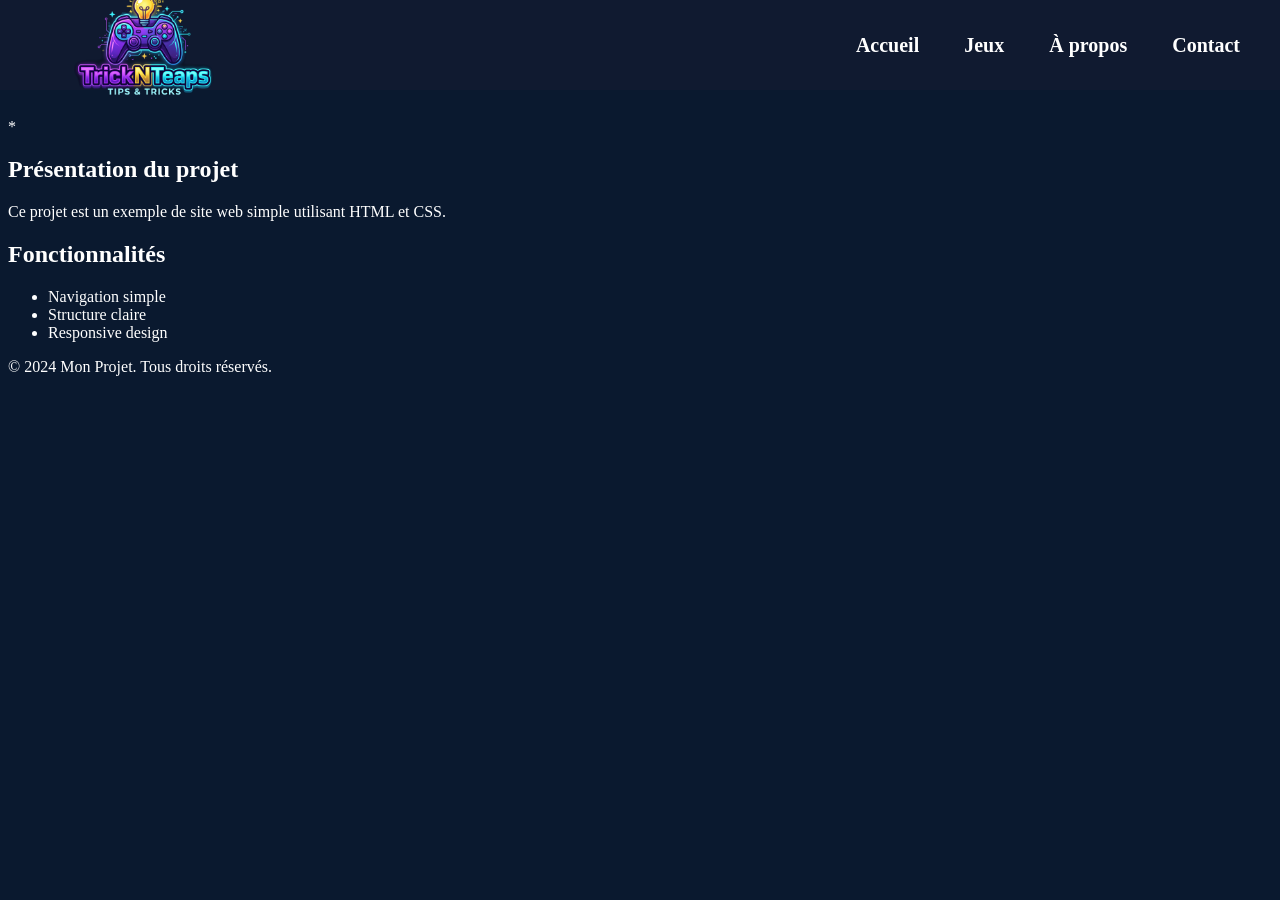
==== HTML/accueil.html @ 54d58936 "added carrousel and banner and logo" ====
<!DOCTYPE html>
<html lang="fr">
<head>
    <meta charset="UTF-8">
    <meta name="viewport" content="width=device-width, initial-scale=1.0">*
    <link href="../CSS/styles.css" rel="stylesheet">
    <title>Projet</title>
</head>
<body>
 <!DOCTYPE html>
<html lang="fr">
<head>
    <meta charset="UTF-8">
    <meta name="viewport" content="width=device-width, initial-scale=1.0">
    <link href="../CSS/styles.css" rel="stylesheet">
    
    <title>Erreur sur League of Legends</title>
</head>
<body class="body_lol">
    
    <header class="banniere">
        <a href="accueil.html" class="logo">
            <img src="../Images/logo.png" alt="Logo du site">
        </a>

        <nav class="navigation">
            <ul>
                <li><a href="accueil.html">Accueil</a></li>
                <li><a href="jeux.html">Jeux</a></li>
                <li><a href="about.html">À propos</a></li>
                <li><a href="contact.html">Contact</a></li>
            </ul>
        </nav>
    </header>
    <main>
        <section>
            <h2>Présentation du projet</h2>
            <p>Ce projet est un exemple de site web simple utilisant HTML et CSS.</p>
        </section>
        <section>
            <h2>Fonctionnalités</h2>
            <ul>
                <li>Navigation simple</li>
                <li>Structure claire</li>
                <li>Responsive design</li>
            </ul>
        </section>
    </main>
    <footer>
        <p>&copy; 2024 Mon Projet. Tous droits réservés.</p>
    </footer>
</body>
</html>
---- CSS/styles.css ----
@import url('https://fonts.googleapis.com/css2?family=Rajdhani:wght@400;500;600;700&family=Montserrat:wght@400;500;600;700&display=swap');

#background {
     background-color: black;
     padding: 20px;
     text-align: center;
 }

#header {
     background-color: #4CAF50;
     color: white;
     padding: 10px;
     text-align: center;
 }

#h1{
    font-size:40px;
    color:black
}

.persona3 {
    background-image: url('../Images/background.jpg');
    background-size: cover;
    background-position: center;
    background-repeat: no-repeat;
    background-attachment: fixed;
    padding: 20px;
    color: black;
    text-align: center;
    font-family: 'Rajdhani', sans-serif;
    font-weight: 700;
}

.images {
    display: flex;
    gap: 20px;
    justify-content: center;
    align-items: center;


}

.titre_lol{
    text-align:center;
}

.banniere1{
    background-image: url("../Images/lol_image.jpg");
    background-size: cover;
    background-position: center;
    height: 350px;

    display: flex;
    justify-content: center;
    align-items: center;
}

.banniere1 h1 {
    color: white;
    font-size: 50px;
    text-shadow: 3px 3px 8px black;
}

.body_lol{
    background-color: #0a192f;
    color: white;
}

.h2_lol{
    text-align: center;
}

.logo-carousel {
    overflow: hidden;
    width: 100%;
    padding: 20px 0;
}

.logo-track {
    display: flex;
    align-items: center;
    width: max-content;
    animation: scroll 18s linear infinite;
}

.logo-track img {
    height: 150px;
    margin: 0 50px;
    opacity: 0.8;
    filter: grayscale(100%);
    transition: 0.3s;
}

.logo-track img:hover {
    filter: grayscale(0%);
    opacity: 1;
    transform: scale(1.1);
}

@keyframes scroll {
    0% {
        transform: translateX(0);
    }

    100% {
        transform: translateX(-50%);
    }
}



.banniere {
    position: fixed;
    top: 0;
    left: 0;
    width: 100%;
    height: 90px;

    background-color: #101a30;

    display: flex;
    align-items: center;
    justify-content: space-between;

    padding: 0 40px;
    box-sizing: border-box;

    z-index: 1000;
}


.logo img {
    height: 155px;
    width: auto;
    object-fit: contain;
}


.navigation ul {
    display: flex;
    flex-direction: row;
    align-items: center;
    gap: 45px;

    list-style: none;
    margin: 0;
    padding: 0;
}

.navigation a {
    color: white;
    text-decoration: none;
    font-size: 20px;
    font-weight: 600;

    transition: 0.3s;
}


.navigation a:hover {
    color: #8da9ff;
    transform: scale(1.1);
}


body {
    padding-top: 110px;
}
---- CSS/styles.css ----
@import url('https://fonts.googleapis.com/css2?family=Rajdhani:wght@400;500;600;700&family=Montserrat:wght@400;500;600;700&display=swap');

#background {
     background-color: black;
     padding: 20px;
     text-align: center;
 }

#header {
     background-color: #4CAF50;
     color: white;
     padding: 10px;
     text-align: center;
 }

#h1{
    font-size:40px;
    color:black
}

.persona3 {
    background-image: url('../Images/background.jpg');
    background-size: cover;
    background-position: center;
    background-repeat: no-repeat;
    background-attachment: fixed;
    padding: 20px;
    color: black;
    text-align: center;
    font-family: 'Rajdhani', sans-serif;
    font-weight: 700;
}

.images {
    display: flex;
    gap: 20px;
    justify-content: center;
    align-items: center;


}

.titre_lol{
    text-align:center;
}

.banniere1{
    background-image: url("../Images/lol_image.jpg");
    background-size: cover;
    background-position: center;
    height: 350px;

    display: flex;
    justify-content: center;
    align-items: center;
}

.banniere1 h1 {
    color: white;
    font-size: 50px;
    text-shadow: 3px 3px 8px black;
}

.body_lol{
    background-color: #0a192f;
    color: white;
}

.h2_lol{
    text-align: center;
}

.logo-carousel {
    overflow: hidden;
    width: 100%;
    padding: 20px 0;
}

.logo-track {
    display: flex;
    align-items: center;
    width: max-content;
    animation: scroll 18s linear infinite;
}

.logo-track img {
    height: 150px;
    margin: 0 50px;
    opacity: 0.8;
    filter: grayscale(100%);
    transition: 0.3s;
}

.logo-track img:hover {
    filter: grayscale(0%);
    opacity: 1;
    transform: scale(1.1);
}

@keyframes scroll {
    0% {
        transform: translateX(0);
    }

    100% {
        transform: translateX(-50%);
    }
}



.banniere {
    position: fixed;
    top: 0;
    left: 0;
    width: 100%;
    height: 90px;

    background-color: #101a30;

    display: flex;
    align-items: center;
    justify-content: space-between;

    padding: 0 40px;
    box-sizing: border-box;

    z-index: 1000;
}


.logo img {
    height: 155px;
    width: auto;
    object-fit: contain;
}


.navigation ul {
    display: flex;
    flex-direction: row;
    align-items: center;
    gap: 45px;

    list-style: none;
    margin: 0;
    padding: 0;
}

.navigation a {
    color: white;
    text-decoration: none;
    font-size: 20px;
    font-weight: 600;

    transition: 0.3s;
}


.navigation a:hover {
    color: #8da9ff;
    transform: scale(1.1);
}


body {
    padding-top: 110px;
}
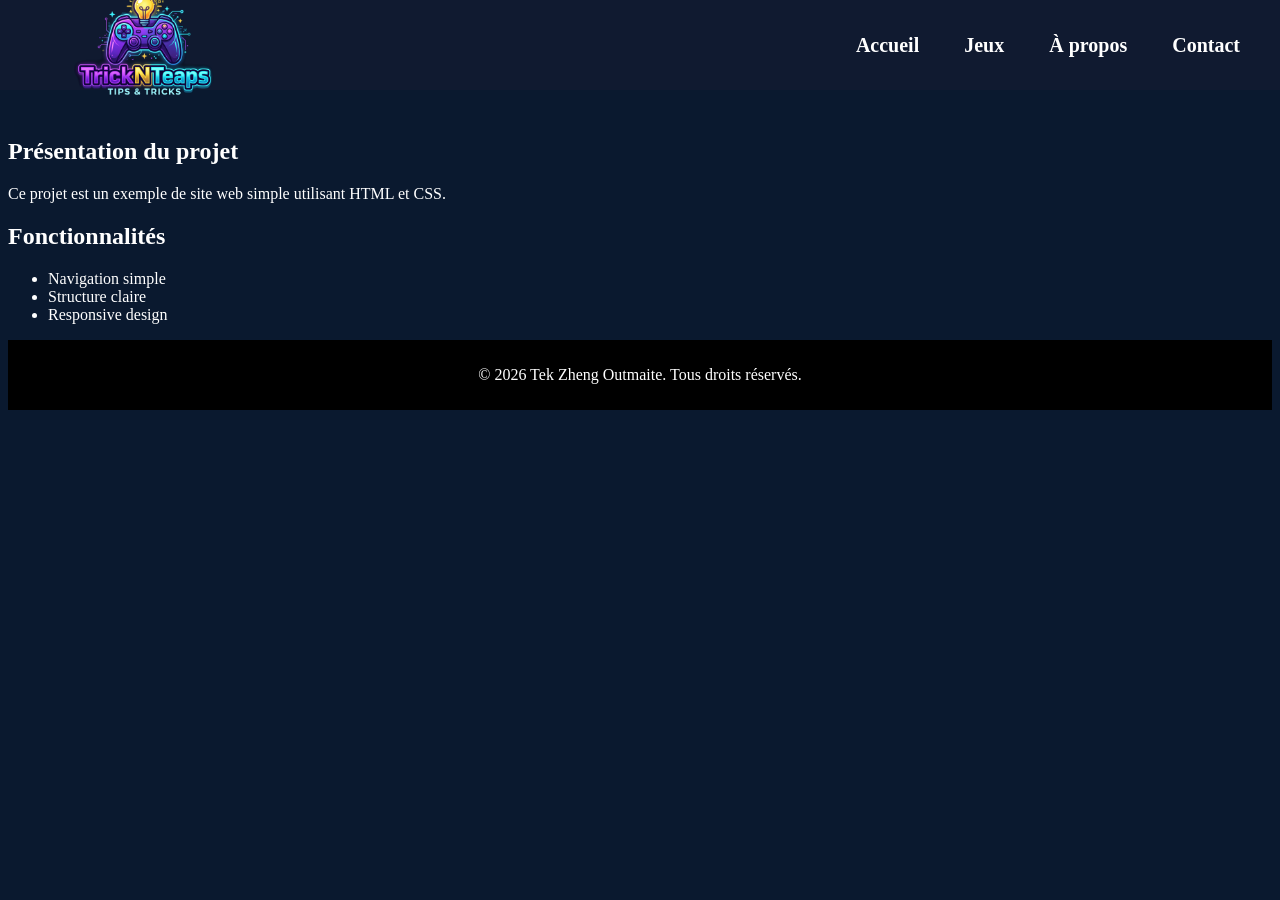
==== commit 94180f3d: "complete rework + css + html + js + images" ====
--- a/HTML/accueil.html
+++ b/HTML/accueil.html
@@ -1,20 +1,11 @@
 <!DOCTYPE html>
-<html lang="fr">
-<head>
-    <meta charset="UTF-8">
-    <meta name="viewport" content="width=device-width, initial-scale=1.0">*
-    <link href="../CSS/styles.css" rel="stylesheet">
-    <title>Projet</title>
-</head>
-<body>
- <!DOCTYPE html>
 <html lang="fr">
 <head>
     <meta charset="UTF-8">
     <meta name="viewport" content="width=device-width, initial-scale=1.0">
     <link href="../CSS/styles.css" rel="stylesheet">
     
-    <title>Erreur sur League of Legends</title>
+    <title>Accueil</title>
 </head>
 <body class="body_lol">
     
@@ -47,7 +38,7 @@
         </section>
     </main>
     <footer>
-        <p>&copy; 2024 Mon Projet. Tous droits réservés.</p>
+        <p>© 2026 Tek Zheng Outmaite. Tous droits réservés.</p>
     </footer>
 </body>
 </html>
--- a/CSS/styles.css
+++ b/CSS/styles.css
@@ -1,4 +1,5 @@
 @import url('https://fonts.googleapis.com/css2?family=Rajdhani:wght@400;500;600;700&family=Montserrat:wght@400;500;600;700&display=swap');
+@import url('"https://fonts.googleapis.com/css2?family=Press+Start+2P&display=swap"');
 
 #background {
      background-color: black;
@@ -70,6 +71,45 @@
     text-align: center;
 }
 
+.titre_erreur{
+    text-align: center;
+    font-size: 40px;
+    text-shadow: 3px 3px 8px black;
+    color: #d4af37;
+}
+
+.erreur {
+    display: flex;
+    justify-content: center;
+    gap: 20px;
+}
+
+.erreur img {
+    width: 350px;
+    height: 300px;
+    object-fit: cover;
+    border-radius: 10px;
+}
+
+.erreur li {
+    border: 2px solid #d4af37;
+    border-radius: 10px;
+    padding: 20px;
+    background-color: #152840;
+    text-align: center;
+    
+}
+
+.erreur li h5{
+    color:#d4af37;
+    font-weight: bold;
+}
+
+.erreur li h4{
+    color:#d4af37;
+    font-weight: bold;
+}
+
 .logo-carousel {
     overflow: hidden;
     width: 100%;
@@ -166,3 +206,216 @@
 body {
     padding-top: 110px;
 }
+
+.grand_cadre_erreur{
+    border: 3px solid #d4af37;
+    border-radius: 15px;
+    padding: 30px;
+    margin: 40px auto;
+    width: 85%;
+    background-color: #0d2038;
+    box-sizing: border-box;
+}
+
+.grand_cadre_tips{
+    border: 3px solid #d4af37;
+    border-radius: 15px;
+    padding: 30px;
+    margin: 40px auto;
+    width: 85%;
+    background-color: #0d2038;
+    box-sizing: border-box;
+}
+
+
+.titre_tips {
+    font-size: 40px;
+    text-align: center;
+    color:#d4af37;
+    text-shadow: 3px 3px 8px black;
+}
+
+.tips {
+    display: flex;
+    justify-content: center;
+    gap: 20px;
+}
+
+.tips img {
+    width: 350px;
+    height: 300px;
+    object-fit: cover;
+    border-radius: 10px;
+    display: block;
+    margin: 0 auto;
+}
+
+.tips li {
+    border: 2px solid #d4af37;
+    border-radius: 10px;
+    padding: 20px;
+    background-color: #152840;
+    text-align: center;
+    
+}
+    
+
+.tips li h7{
+    color:#d4af37;
+    font-weight: bold;
+}
+
+.tips li h8{
+    color:#d4af37;
+    font-weight: bold;
+}
+
+
+.tips h4 {
+    text-align: center;
+}
+
+.video_lol{
+    text-align: center;
+    color: #d4af37;
+    text-shadow: 3px 3px 8px black;
+    font-size: 40px;
+    font-weight: bolder;
+}
+
+#chatbot-section {
+    margin: 40px 0;
+    padding: 20px;
+    background-color: #f4f9f4;
+    border-radius: 10px;
+}
+
+#chat-container {
+    max-width: 500px;
+    margin: auto;
+    border: 1px solid #ccc;
+    border-radius: 10px;
+    overflow: hidden;
+    background-color: white;
+    display: flex;
+    flex-direction: column;
+}
+
+
+#chat-box {
+    height: 300px;
+    padding: 10px;
+    overflow-y: auto;
+    border-bottom: 1px solid #ddd;
+    font-family: Arial, sans-serif;
+}
+
+
+#chat-input-area {
+    display: flex;
+    gap: 10px;
+    align-items: center; 
+}
+
+#user-input {
+    flex: 1;
+    padding: 10px;
+    border: 1px solid #ddd;
+    border-radius: 5px;
+}
+
+#bouton-envoi {
+    padding: 10px 20px;
+    min-width: 100px;    
+    border: none;
+    background-color: rgb(22,55,103);
+    color: white;
+    cursor: pointer;
+    border-radius: 8px;
+    text-align: center;
+    white-space: nowrap;   
+}
+
+#bouton-envoi:hover {
+    background-color: rgb(11, 27, 51);
+}
+
+.message {
+    margin: 5px 0;
+    padding: 8px 12px;
+    border-radius: 10px;
+    max-width: 70%;
+}
+
+.user {
+    background-color: rgb(22,55,103);
+    color: white;
+    align-self: flex-end;
+    text-align: right;
+}
+
+.bot {
+    background-color: #e0e0e0;
+    align-self: flex-start;
+}
+
+#chat-box {
+    display: flex;
+    flex-direction: column;
+}
+
+#map {
+    height: 400px;
+    width: 40%;
+    margin: 20px auto;
+    border-radius: 10px;
+}
+
+footer {
+    text-align: center;
+    background-position: center;
+    background-color: black;
+    padding: 10px;
+    box-sizing: border-box;
+    color: white;
+}
+
+.liste-jeux ul {
+    display: flex;
+    justify-content: center;
+    gap: 40px;
+    list-style: none;
+}
+
+.jeux{
+    background-image: url('../Images/jeux.jpg');
+    background-size: cover;
+    background-position: center;
+    background-repeat: no-repeat;
+    background-attachment: fixed;
+    padding: 20px;
+    color: white;
+    text-align: center;
+    font-family: 'Press Start 2P', monospace;
+    font-weight: 700;
+}
+
+.liste-jeux img {
+    transition: transform 0.3s ease;
+}
+
+.liste-jeux img:hover {
+    transform: scale(1.1);
+}
+
+.jeux h2 {
+    font-size: 80px;
+    text-shadow: 3px 3px 8px black;
+    color: white;
+}
+
+.jeux h3 {
+    font-size: 50px;
+    text-shadow: 3px 3px 8px black;
+    color: white;
+}
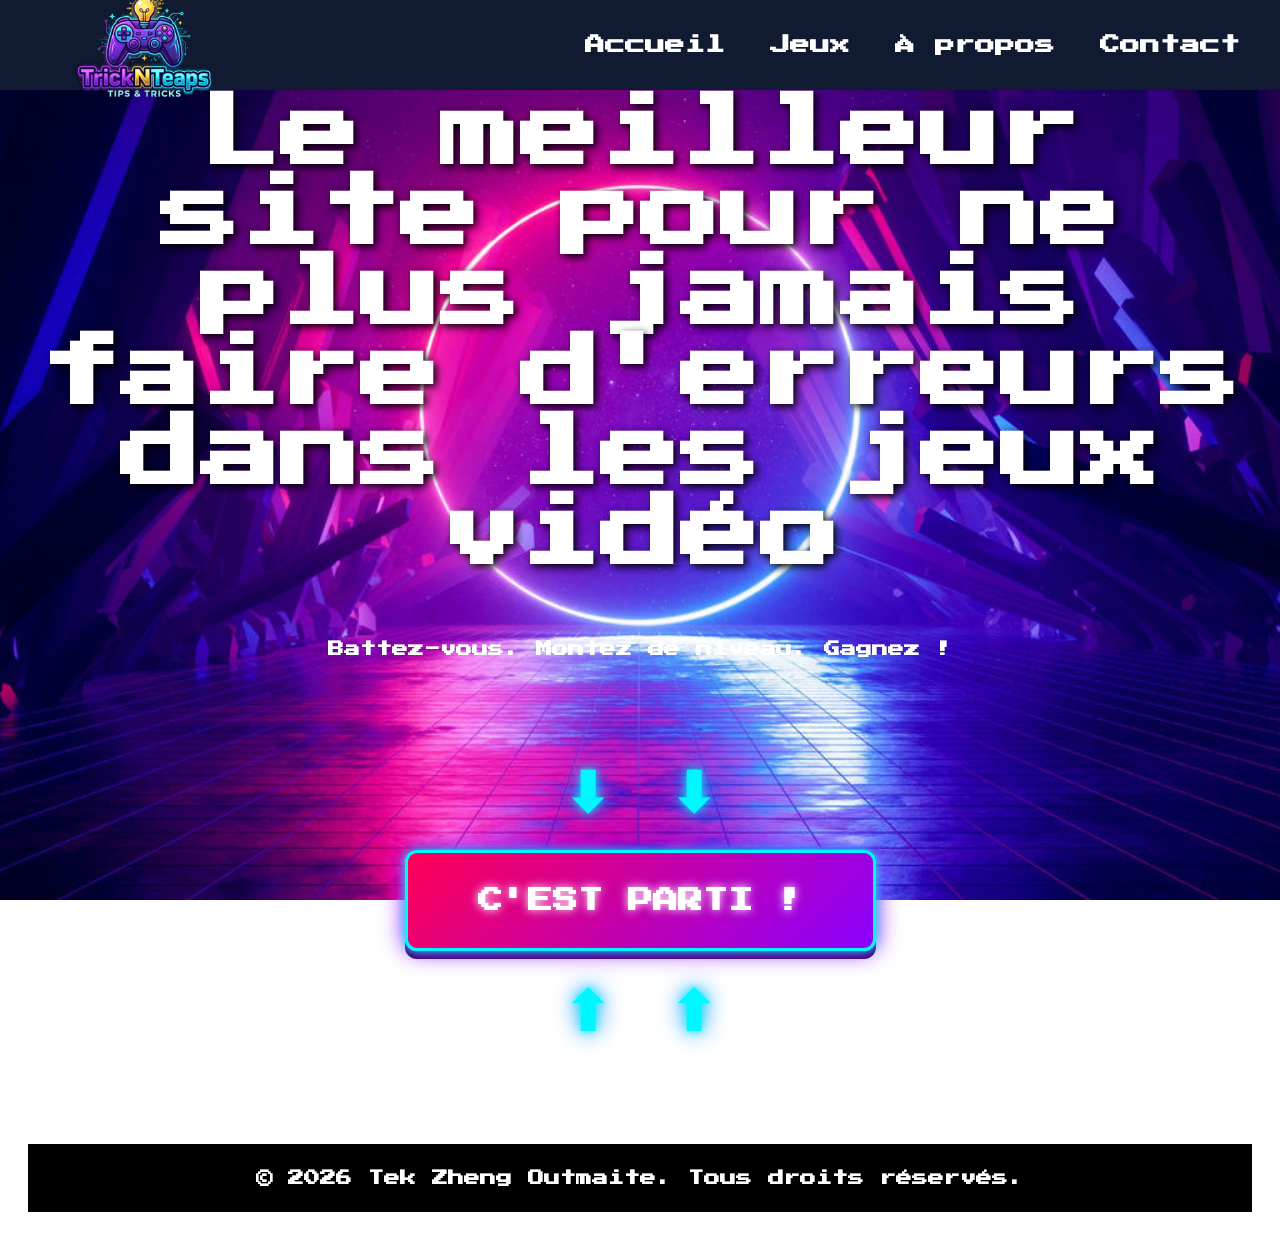
==== commit 6e427895: "big changes to the css" ====
--- a/HTML/accueil.html
+++ b/HTML/accueil.html
@@ -1,3 +1,4 @@
+
 <!DOCTYPE html>
 <html lang="fr">
 <head>
@@ -7,7 +8,7 @@
     
     <title>Accueil</title>
 </head>
-<body class="body_lol">
+<body class="jeux">
     
     <header class="banniere">
         <a href="accueil.html" class="logo">
@@ -23,22 +24,35 @@
             </ul>
         </nav>
     </header>
+
     <main>
         <section>
-            <h2>Présentation du projet</h2>
-            <p>Ce projet est un exemple de site web simple utilisant HTML et CSS.</p>
+            <h2>Le meilleur site pour ne plus jamais faire d'erreurs dans les jeux vidéo</h2>
+            <p>Battez-vous. Montez de niveau. Gagnez !</p>
         </section>
-        <section>
-            <h2>Fonctionnalités</h2>
-            <ul>
-                <li>Navigation simple</li>
-                <li>Structure claire</li>
-                <li>Responsive design</li>
-            </ul>
+
+        <section class="section-depart">
+
+            <div class="fleches">
+                <span>⬇</span>
+                <span>⬇</span>
+            </div>
+
+            <a href="jeux.html" class="bouton-depart">
+                C'EST PARTI !
+            </a>
+
+            <div class="fleches">
+                <span>⬆</span>
+                <span>⬆</span>
+            </div>
+
         </section>
     </main>
+
     <footer>
         <p>© 2026 Tek Zheng Outmaite. Tous droits réservés.</p>
     </footer>
+
 </body>
-</html>+</html>
--- a/CSS/styles.css
+++ b/CSS/styles.css
@@ -1,5 +1,5 @@
 @import url('https://fonts.googleapis.com/css2?family=Rajdhani:wght@400;500;600;700&family=Montserrat:wght@400;500;600;700&display=swap');
-@import url('"https://fonts.googleapis.com/css2?family=Press+Start+2P&display=swap"');
+@import url('https://fonts.googleapis.com/css2?family=Press+Start+2P&display=swap');
 
 #background {
      background-color: black;
@@ -155,16 +155,13 @@
     left: 0;
     width: 100%;
     height: 90px;
-
+    font-family: 'Press Start 2P', monospace;
     background-color: #101a30;
-
     display: flex;
     align-items: center;
     justify-content: space-between;
-
     padding: 0 40px;
     box-sizing: border-box;
-
     z-index: 1000;
 }
 
@@ -306,7 +303,7 @@
     height: 300px;
     padding: 10px;
     overflow-y: auto;
-    border-bottom: 1px solid #ddd;
+    border-bottom: 1px solid #123a6e;
     font-family: Arial, sans-serif;
 }
 
@@ -328,7 +325,7 @@
     padding: 10px 20px;
     min-width: 100px;    
     border: none;
-    background-color: rgb(22,55,103);
+    background-color: rgb(90, 9, 138);
     color: white;
     cursor: pointer;
     border-radius: 8px;
@@ -355,7 +352,7 @@
 }
 
 .bot {
-    background-color: #e0e0e0;
+    background-color: black;
     align-self: flex-start;
 }
 
@@ -418,4 +415,101 @@
     font-size: 50px;
     text-shadow: 3px 3px 8px black;
     color: white;
-}+}
+
+
+.section-depart {
+    display: flex;
+    flex-direction: column;
+    align-items: center;
+    justify-content: center;
+    margin: 100px auto;
+    gap: 25px;
+}
+
+.bouton-depart {
+    display: inline-block;
+    padding: 35px 70px;
+    font-family: 'Press Start 2P', monospace;
+    font-size: 25px;
+    text-decoration: none;
+    text-align: center;
+    color: #ffffff;
+    background: linear-gradient(135deg, #ff0055, #8a00ff);
+    border: 3px solid #00f7ff;
+    border-radius: 12px;
+    box-shadow: 0 0 10px #00f7ff,
+                0 0 25px #8a00ff,
+                0 8px 0 #35005c;
+    text-shadow: 0 0 10px #ffffff;
+    transition: all 0.3s ease;
+}
+
+.bouton-depart:hover {
+    transform: scale(1.15);
+    background: linear-gradient(135deg, #ff007f, #6200ff);
+    box-shadow: 0 0 15px #00f7ff,
+                0 0 35px #ff00ff,
+                0 0 60px #8a00ff;
+    letter-spacing: 3px;
+}
+
+.fleches {
+    display: flex;
+    justify-content: center;
+    gap: 60px;
+}
+
+.fleches span {
+    font-size: 55px;
+    color: #00f7ff;
+    text-shadow: 0 0 10px #00f7ff,
+                 0 0 25px #008cff;
+    animation: bouger 0.7s infinite alternate;
+}
+
+.fleches span:nth-child(2) {
+    animation-delay: 0.3s;
+}
+
+@keyframes bouger {
+    from {
+        transform: translateY(-10px);
+    }
+    to {
+        transform: translateY(10px);
+    }
+}
+
+
+
+.liste-jeux .jeu {
+    opacity: 0;
+    animation: apparition 1.2s ease forwards;
+}
+
+.liste-jeux .jeu1 {
+    animation-delay: 0.3s;
+}
+
+.liste-jeux .jeu2 {
+    animation-delay: 0.8s;
+}
+
+.liste-jeux .jeu3 {
+    animation-delay: 1.3s;
+}
+
+@keyframes apparition {
+    from {
+        opacity: 0;
+        filter: brightness(0);
+        transform: translateY(30px);
+    }
+
+    to {
+        opacity: 1;
+        filter: brightness(1);
+        transform: translateY(0);
+    }
+}
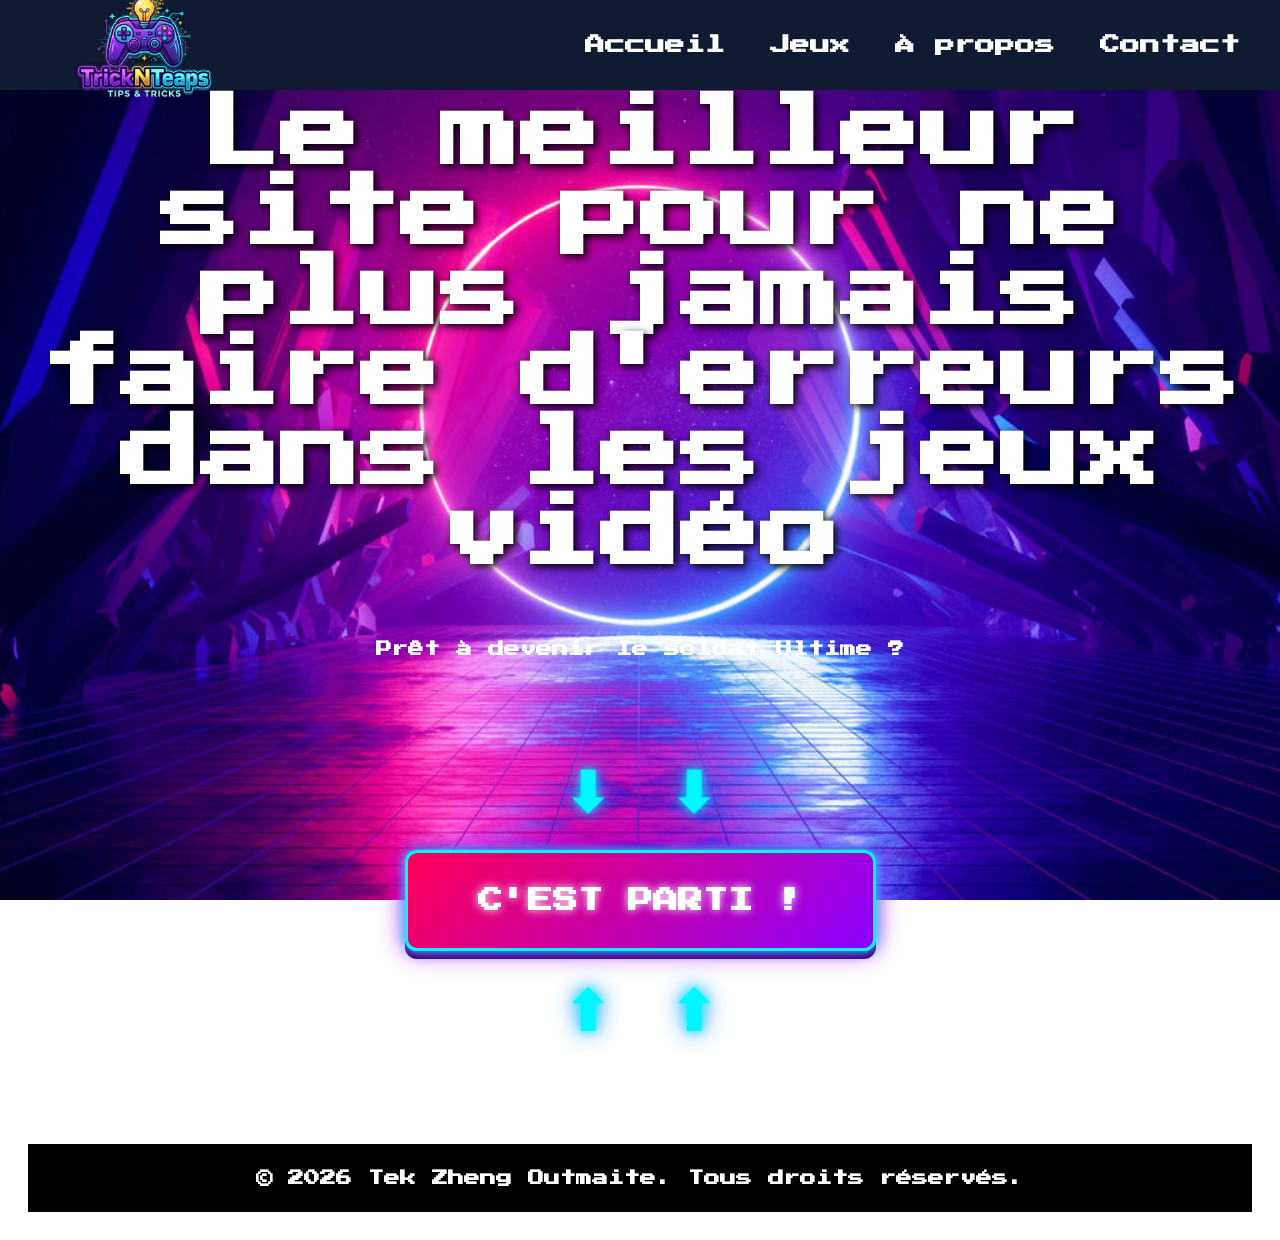
==== commit b2e4f6f5: "adjustements" ====
--- a/HTML/accueil.html
+++ b/HTML/accueil.html
@@ -8,6 +8,7 @@
     
     <title>Accueil</title>
 </head>
+<script src="../JS/transition.js"></script>
 <body class="jeux">
     
     <header class="banniere">
@@ -28,7 +29,7 @@
     <main>
         <section>
             <h2>Le meilleur site pour ne plus jamais faire d'erreurs dans les jeux vidéo</h2>
-            <p>Battez-vous. Montez de niveau. Gagnez !</p>
+            <p>Prêt à devenir le soldat Ultime ?</p>
         </section>
 
         <section class="section-depart">
--- a/CSS/styles.css
+++ b/CSS/styles.css
@@ -280,85 +280,118 @@
     font-weight: bolder;
 }
 
+
 #chatbot-section {
-    margin: 40px 0;
-    padding: 20px;
+    margin: 40px auto;
+    padding: 30px;
+    max-width: 700px;
     background-color: #f4f9f4;
-    border-radius: 10px;
+    border: 2px solid #8a00ff;
+    border-radius: 15px;
+    box-shadow: 0 0 15px #8a00ff;
 }
 
 #chat-container {
-    max-width: 500px;
+    max-width: 550px;
     margin: auto;
-    border: 1px solid #ccc;
-    border-radius: 10px;
+    border: 2px solid #00f7ff;
+    border-radius: 12px;
     overflow: hidden;
-    background-color: white;
+    background-color: #222;
     display: flex;
     flex-direction: column;
 }
-
 
 #chat-box {
     height: 300px;
-    padding: 10px;
+    padding: 15px;
     overflow-y: auto;
-    border-bottom: 1px solid #123a6e;
+    border-bottom: 1px solid #00f7ff;
+    display: flex;
+    flex-direction: column;
+    gap: 10px;
     font-family: Arial, sans-serif;
 }
 
 
 #chat-input-area {
     display: flex;
-    gap: 10px;
-    align-items: center; 
+    flex-direction: column;
+    gap: 12px;
+    align-items: stretch;
+    padding: 15px;
+    background-color: #222;
+    width: 100%;
+    box-sizing: border-box;
 }
 
 #user-input {
-    flex: 1;
-    padding: 10px;
-    border: 1px solid #ddd;
-    border-radius: 5px;
+    display: block;
+    width: 100%;
+    min-height: 50px;
+    padding: 15px;
+    box-sizing: border-box;
+    border: 2px solid #00f7ff;
+    border-radius: 8px;
+    background-color: white;
+    color: black;
+    font-size: 16px;
+}
+
+
+#user-input::placeholder {
+    color: #666;
+    opacity: 1;
+}
+
+
+#user-input:focus {
+    outline: none;
+    border: 2px solid #8a00ff;
 }
 
 #bouton-envoi {
-    padding: 10px 20px;
-    min-width: 100px;    
-    border: none;
-    background-color: rgb(90, 9, 138);
+    padding: 15px;
+    border: 2px solid #00f7ff;
+    background: linear-gradient(135deg, #ff0055, #8a00ff);
     color: white;
     cursor: pointer;
     border-radius: 8px;
     text-align: center;
-    white-space: nowrap;   
+    white-space: nowrap;
+    font-family: 'Press Start 2P', monospace;
+    font-size: 10px;
+    transition: 0.3s;
 }
 
 #bouton-envoi:hover {
-    background-color: rgb(11, 27, 51);
+    transform: scale(1.05);
+    box-shadow: 0 0 15px #00f7ff;
 }
 
 .message {
     margin: 5px 0;
-    padding: 8px 12px;
+    padding: 12px;
     border-radius: 10px;
-    max-width: 70%;
+    max-width: 75%;
+    font-size: 12px;
+    line-height: 1.6;
 }
 
 .user {
-    background-color: rgb(22,55,103);
+    background-color: rgb(90, 9, 138);
     color: white;
     align-self: flex-end;
     text-align: right;
+    font-family: 'Press Start 2P', monospace;
 }
 
 .bot {
-    background-color: black;
+    background-color: #333;
+    color: white;
+    border: 1px solid #00f7ff;
     align-self: flex-start;
-}
-
-#chat-box {
-    display: flex;
-    flex-direction: column;
+    font-family: 'Press Start 2P', monospace;
 }
 
 #map {
@@ -366,7 +399,9 @@
     width: 40%;
     margin: 20px auto;
     border-radius: 10px;
-}
+    border: 2px solid #8a00ff;
+}
+
 
 footer {
     text-align: center;
@@ -513,3 +548,86 @@
         transform: translateY(0);
     }
 }
+
+
+.formulaire-contact {
+    display: flex;
+    flex-direction: column;
+    gap: 12px;
+    max-width: 500px;
+    margin: 40px auto;
+    padding: 30px;
+    background-color: #222;
+    border: 2px solid #00f7ff;
+    border-radius: 15px;
+    box-shadow: 0 0 15px #00f7ff;
+}
+
+.formulaire-contact label {
+    color: white;
+    font-weight: bold;
+}
+
+.formulaire-contact input,
+.formulaire-contact select,
+.formulaire-contact textarea {
+    padding: 12px;
+    border: 1px solid #00f7ff;
+    border-radius: 6px;
+    background-color: #333;
+    color: white;
+    font-size: 16px;
+}
+
+.formulaire-contact button {
+    padding: 15px;
+    margin-top: 10px;
+    background: linear-gradient(135deg, #ff0055, #8a00ff);
+    color: white;
+    border: 2px solid #00f7ff;
+    border-radius: 8px;
+    font-weight: bold;
+    font-size: 16px;
+    cursor: pointer;
+    transition: 0.3s;
+}
+
+.formulaire-contact button:hover {
+    transform: scale(1.05);
+    box-shadow: 0 0 15px #00f7ff;
+}
+
+#message-confirmation {
+    text-align: center;
+    color: rgb(90, 9, 138);
+    font-family: 'Press Start 2P', monospace;
+    font-size: 24px;
+    margin: 20px;
+}
+
+body {
+    opacity: 0;
+    transition: opacity 0.5s ease;
+}
+
+body.page-visible {
+    opacity: 1;
+}
+
+body.page-cachee {
+    opacity: 0;
+}
+
+
+.persona3 ul {
+    list-style: none;
+    padding: 0;
+    margin: 0;
+}
+
+.body_lol ul {
+    list-style: none;
+    padding: 0;
+    margin: 0;
+}
+
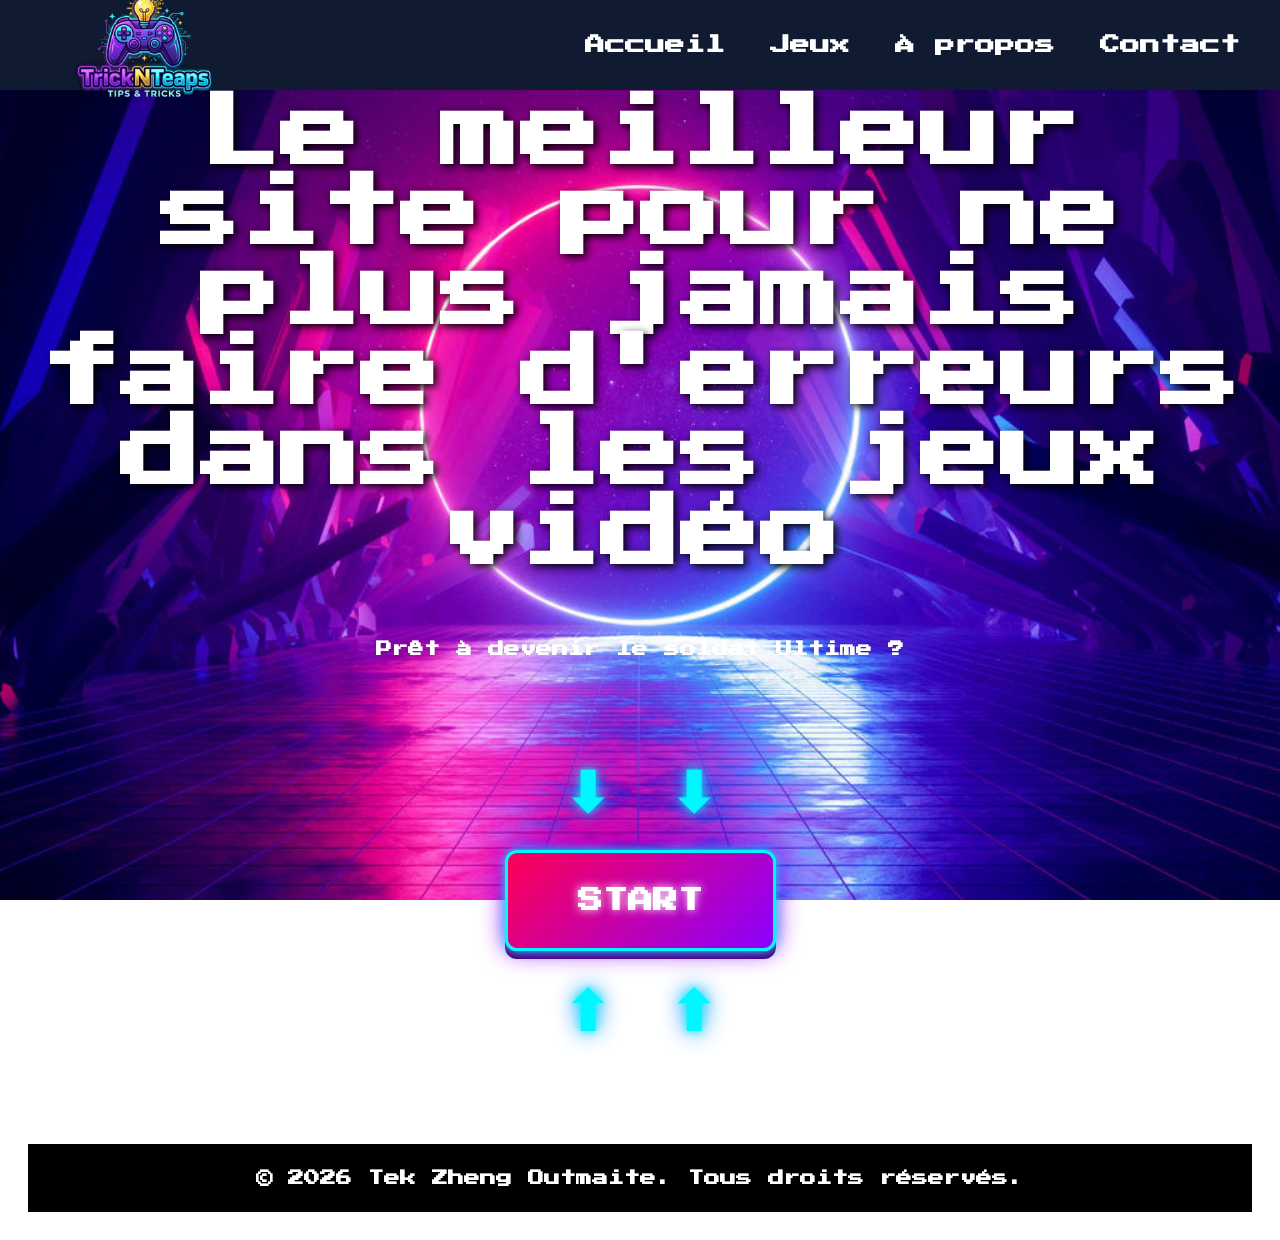
==== commit df9e765d: "Cleaned CSS comments and updated the "START"" ====
--- a/HTML/accueil.html
+++ b/HTML/accueil.html
@@ -40,7 +40,7 @@
             </div>
 
             <a href="jeux.html" class="bouton-depart">
-                C'EST PARTI !
+                START
             </a>
 
             <div class="fleches">
--- a/CSS/styles.css
+++ b/CSS/styles.css
@@ -1,23 +1,385 @@
 @import url('https://fonts.googleapis.com/css2?family=Rajdhani:wght@400;500;600;700&family=Montserrat:wght@400;500;600;700&display=swap');
 @import url('https://fonts.googleapis.com/css2?family=Press+Start+2P&display=swap');
 
+
+/*Global */
+
 #background {
-     background-color: black;
-     padding: 20px;
-     text-align: center;
- }
+    background-color: black;
+    padding: 20px;
+    text-align: center;
+}
 
 #header {
-     background-color: #4CAF50;
-     color: white;
-     padding: 10px;
-     text-align: center;
- }
-
-#h1{
-    font-size:40px;
-    color:black
-}
+    background-color: #4CAF50;
+    color: white;
+    padding: 10px;
+    text-align: center;
+}
+
+#h1 {
+    font-size: 40px;
+    color: black;
+}
+
+.banniere {
+    position: fixed;
+    top: 0;
+    left: 0;
+    width: 100%;
+    height: 90px;
+    font-family: 'Press Start 2P', monospace;
+    background-color: #101a30;
+    display: flex;
+    align-items: center;
+    justify-content: space-between;
+    padding: 0 40px;
+    box-sizing: border-box;
+    z-index: 1000;
+}
+
+.logo img {
+    height: 155px;
+    width: auto;
+    object-fit: contain;
+}
+
+.navigation ul {
+    display: flex;
+    flex-direction: row;
+    align-items: center;
+    gap: 45px;
+    list-style: none;
+    margin: 0;
+    padding: 0;
+}
+
+.navigation a {
+    color: white;
+    text-decoration: none;
+    font-size: 20px;
+    font-weight: 600;
+    transition: 0.3s;
+}
+
+.navigation a:hover {
+    color: #8da9ff;
+    transform: scale(1.1);
+}
+
+body {
+    padding-top: 110px;
+    opacity: 0;
+    transition: opacity 0.5s ease;
+}
+
+body.page-visible {
+    opacity: 1;
+}
+
+body.page-cachee {
+    opacity: 0;
+}
+
+.images {
+    display: flex;
+    gap: 20px;
+    justify-content: center;
+    align-items: center;
+}
+
+footer {
+    text-align: center;
+    background-position: center;
+    background-color: black;
+    padding: 10px;
+    box-sizing: border-box;
+    color: white;
+}
+
+
+/*Accueil */
+
+.section-depart {
+    display: flex;
+    flex-direction: column;
+    align-items: center;
+    justify-content: center;
+    margin: 100px auto;
+    gap: 25px;
+}
+
+.bouton-depart {
+    display: inline-block;
+    padding: 35px 70px;
+    font-family: 'Press Start 2P', monospace;
+    font-size: 25px;
+    text-decoration: none;
+    text-align: center;
+    color: #ffffff;
+    background: linear-gradient(135deg, #ff0055, #8a00ff);
+    border: 3px solid #00f7ff;
+    border-radius: 12px;
+    box-shadow: 0 0 10px #00f7ff,
+                0 0 25px #8a00ff,
+                0 8px 0 #35005c;
+    text-shadow: 0 0 10px #ffffff;
+    transition: all 0.3s ease;
+}
+
+.bouton-depart:hover {
+    transform: scale(1.15);
+    background: linear-gradient(135deg, #ff007f, #6200ff);
+    box-shadow: 0 0 15px #00f7ff,
+                0 0 35px #ff00ff,
+                0 0 60px #8a00ff;
+    letter-spacing: 3px;
+}
+
+.fleches {
+    display: flex;
+    justify-content: center;
+    gap: 60px;
+}
+
+.fleches span {
+    font-size: 55px;
+    color: #00f7ff;
+    text-shadow: 0 0 10px #00f7ff,
+                 0 0 25px #008cff;
+    animation: bouger 0.7s infinite alternate;
+}
+
+.fleches span:nth-child(2) {
+    animation-delay: 0.3s;
+}
+
+@keyframes bouger {
+    from {
+        transform: translateY(-10px);
+    }
+    to {
+        transform: translateY(10px);
+    }
+}
+
+
+/*Jeux */
+
+.jeux {
+    background-image: url('../Images/jeux.jpg');
+    background-size: cover;
+    background-position: center;
+    background-repeat: no-repeat;
+    background-attachment: fixed;
+    padding: 20px;
+    color: white;
+    text-align: center;
+    font-family: 'Press Start 2P', monospace;
+    font-weight: 700;
+}
+
+.jeux h2 {
+    font-size: 80px;
+    text-shadow: 3px 3px 8px black;
+    color: white;
+}
+
+.jeux h3 {
+    font-size: 50px;
+    text-shadow: 3px 3px 8px black;
+    color: white;
+}
+
+.liste-jeux ul {
+    display: flex;
+    justify-content: center;
+    gap: 40px;
+    list-style: none;
+}
+
+.liste-jeux img {
+    transition: transform 0.3s ease;
+}
+
+.liste-jeux img:hover {
+    transform: scale(1.1);
+}
+
+.liste-jeux .jeu {
+    opacity: 0;
+    animation: apparition 1.2s ease forwards;
+}
+
+.liste-jeux .jeu1 {
+    animation-delay: 0.3s;
+}
+
+.liste-jeux .jeu2 {
+    animation-delay: 0.8s;
+}
+
+.liste-jeux .jeu3 {
+    animation-delay: 1.3s;
+}
+
+@keyframes apparition {
+    from {
+        opacity: 0;
+        filter: brightness(0);
+        transform: translateY(30px);
+    }
+    to {
+        opacity: 1;
+        filter: brightness(1);
+        transform: translateY(0);
+    }
+}
+
+
+/*League of Legends */
+
+.titre_lol {
+    text-align: center;
+}
+
+.banniere1 {
+    background-image: url("../Images/lol_image.jpg");
+    background-size: cover;
+    background-position: center;
+    height: 350px;
+    display: flex;
+    justify-content: center;
+    align-items: center;
+}
+
+.banniere1 h1 {
+    color: white;
+    font-size: 50px;
+    text-shadow: 3px 3px 8px black;
+}
+
+.body_lol {
+    background-color: #0a192f;
+    color: white;
+}
+
+.h2_lol {
+    text-align: center;
+}
+
+.body_lol ul {
+    list-style: none;
+    padding: 0;
+    margin: 0;
+}
+
+.titre_erreur {
+    text-align: center;
+    font-size: 40px;
+    text-shadow: 3px 3px 8px black;
+    color: #d4af37;
+}
+
+.erreur {
+    display: flex;
+    justify-content: center;
+    gap: 20px;
+}
+
+.erreur img {
+    width: 350px;
+    height: 300px;
+    object-fit: cover;
+    border-radius: 10px;
+}
+
+.erreur li {
+    border: 2px solid #d4af37;
+    border-radius: 10px;
+    padding: 20px;
+    background-color: #152840;
+    text-align: center;
+}
+
+.erreur li h5,
+.erreur li h4 {
+    color: #d4af37;
+    font-weight: bold;
+}
+
+.grand_cadre_erreur {
+    border: 3px solid #d4af37;
+    border-radius: 15px;
+    padding: 30px;
+    margin: 40px auto;
+    width: 85%;
+    background-color: #0d2038;
+    box-sizing: border-box;
+}
+
+.grand_cadre_tips {
+    border: 3px solid #d4af37;
+    border-radius: 15px;
+    padding: 30px;
+    margin: 40px auto;
+    width: 85%;
+    background-color: #0d2038;
+    box-sizing: border-box;
+}
+
+.titre_tips {
+    font-size: 40px;
+    text-align: center;
+    color: #d4af37;
+    text-shadow: 3px 3px 8px black;
+}
+
+.tips {
+    display: flex;
+    justify-content: center;
+    gap: 20px;
+}
+
+.tips img {
+    width: 350px;
+    height: 300px;
+    object-fit: cover;
+    border-radius: 10px;
+    display: block;
+    margin: 0 auto;
+}
+
+.tips li {
+    border: 2px solid #d4af37;
+    border-radius: 10px;
+    padding: 20px;
+    background-color: #152840;
+    text-align: center;
+}
+
+.tips li h7,
+.tips li h8 {
+    color: #d4af37;
+    font-weight: bold;
+}
+
+.tips h4 {
+    text-align: center;
+}
+
+.video_lol {
+    text-align: center;
+    color: #d4af37;
+    text-shadow: 3px 3px 8px black;
+    font-size: 40px;
+    font-weight: bolder;
+}
+
+
+/*Monster Hunter Rise */
+
+/*Persona 3*/
 
 .persona3 {
     background-image: url('../Images/background.jpg');
@@ -32,82 +394,10 @@
     font-weight: 700;
 }
 
-.images {
-    display: flex;
-    gap: 20px;
-    justify-content: center;
-    align-items: center;
-
-
-}
-
-.titre_lol{
-    text-align:center;
-}
-
-.banniere1{
-    background-image: url("../Images/lol_image.jpg");
-    background-size: cover;
-    background-position: center;
-    height: 350px;
-
-    display: flex;
-    justify-content: center;
-    align-items: center;
-}
-
-.banniere1 h1 {
-    color: white;
-    font-size: 50px;
-    text-shadow: 3px 3px 8px black;
-}
-
-.body_lol{
-    background-color: #0a192f;
-    color: white;
-}
-
-.h2_lol{
-    text-align: center;
-}
-
-.titre_erreur{
-    text-align: center;
-    font-size: 40px;
-    text-shadow: 3px 3px 8px black;
-    color: #d4af37;
-}
-
-.erreur {
-    display: flex;
-    justify-content: center;
-    gap: 20px;
-}
-
-.erreur img {
-    width: 350px;
-    height: 300px;
-    object-fit: cover;
-    border-radius: 10px;
-}
-
-.erreur li {
-    border: 2px solid #d4af37;
-    border-radius: 10px;
-    padding: 20px;
-    background-color: #152840;
-    text-align: center;
-    
-}
-
-.erreur li h5{
-    color:#d4af37;
-    font-weight: bold;
-}
-
-.erreur li h4{
-    color:#d4af37;
-    font-weight: bold;
+.persona3 ul {
+    list-style: none;
+    padding: 0;
+    margin: 0;
 }
 
 .logo-carousel {
@@ -141,145 +431,13 @@
     0% {
         transform: translateX(0);
     }
-
     100% {
         transform: translateX(-50%);
     }
 }
 
 
-
-.banniere {
-    position: fixed;
-    top: 0;
-    left: 0;
-    width: 100%;
-    height: 90px;
-    font-family: 'Press Start 2P', monospace;
-    background-color: #101a30;
-    display: flex;
-    align-items: center;
-    justify-content: space-between;
-    padding: 0 40px;
-    box-sizing: border-box;
-    z-index: 1000;
-}
-
-
-.logo img {
-    height: 155px;
-    width: auto;
-    object-fit: contain;
-}
-
-
-.navigation ul {
-    display: flex;
-    flex-direction: row;
-    align-items: center;
-    gap: 45px;
-
-    list-style: none;
-    margin: 0;
-    padding: 0;
-}
-
-.navigation a {
-    color: white;
-    text-decoration: none;
-    font-size: 20px;
-    font-weight: 600;
-
-    transition: 0.3s;
-}
-
-
-.navigation a:hover {
-    color: #8da9ff;
-    transform: scale(1.1);
-}
-
-
-body {
-    padding-top: 110px;
-}
-
-.grand_cadre_erreur{
-    border: 3px solid #d4af37;
-    border-radius: 15px;
-    padding: 30px;
-    margin: 40px auto;
-    width: 85%;
-    background-color: #0d2038;
-    box-sizing: border-box;
-}
-
-.grand_cadre_tips{
-    border: 3px solid #d4af37;
-    border-radius: 15px;
-    padding: 30px;
-    margin: 40px auto;
-    width: 85%;
-    background-color: #0d2038;
-    box-sizing: border-box;
-}
-
-
-.titre_tips {
-    font-size: 40px;
-    text-align: center;
-    color:#d4af37;
-    text-shadow: 3px 3px 8px black;
-}
-
-.tips {
-    display: flex;
-    justify-content: center;
-    gap: 20px;
-}
-
-.tips img {
-    width: 350px;
-    height: 300px;
-    object-fit: cover;
-    border-radius: 10px;
-    display: block;
-    margin: 0 auto;
-}
-
-.tips li {
-    border: 2px solid #d4af37;
-    border-radius: 10px;
-    padding: 20px;
-    background-color: #152840;
-    text-align: center;
-    
-}
-    
-
-.tips li h7{
-    color:#d4af37;
-    font-weight: bold;
-}
-
-.tips li h8{
-    color:#d4af37;
-    font-weight: bold;
-}
-
-
-.tips h4 {
-    text-align: center;
-}
-
-.video_lol{
-    text-align: center;
-    color: #d4af37;
-    text-shadow: 3px 3px 8px black;
-    font-size: 40px;
-    font-weight: bolder;
-}
-
+/*Chatbot */
 
 #chatbot-section {
     margin: 40px auto;
@@ -312,7 +470,6 @@
     gap: 10px;
     font-family: Arial, sans-serif;
 }
-
 
 #chat-input-area {
     display: flex;
@@ -338,12 +495,10 @@
     font-size: 16px;
 }
 
-
 #user-input::placeholder {
     color: #666;
     opacity: 1;
 }
-
 
 #user-input:focus {
     outline: none;
@@ -403,152 +558,7 @@
 }
 
 
-footer {
-    text-align: center;
-    background-position: center;
-    background-color: black;
-    padding: 10px;
-    box-sizing: border-box;
-    color: white;
-}
-
-.liste-jeux ul {
-    display: flex;
-    justify-content: center;
-    gap: 40px;
-    list-style: none;
-}
-
-.jeux{
-    background-image: url('../Images/jeux.jpg');
-    background-size: cover;
-    background-position: center;
-    background-repeat: no-repeat;
-    background-attachment: fixed;
-    padding: 20px;
-    color: white;
-    text-align: center;
-    font-family: 'Press Start 2P', monospace;
-    font-weight: 700;
-}
-
-.liste-jeux img {
-    transition: transform 0.3s ease;
-}
-
-.liste-jeux img:hover {
-    transform: scale(1.1);
-}
-
-.jeux h2 {
-    font-size: 80px;
-    text-shadow: 3px 3px 8px black;
-    color: white;
-}
-
-.jeux h3 {
-    font-size: 50px;
-    text-shadow: 3px 3px 8px black;
-    color: white;
-}
-
-
-.section-depart {
-    display: flex;
-    flex-direction: column;
-    align-items: center;
-    justify-content: center;
-    margin: 100px auto;
-    gap: 25px;
-}
-
-.bouton-depart {
-    display: inline-block;
-    padding: 35px 70px;
-    font-family: 'Press Start 2P', monospace;
-    font-size: 25px;
-    text-decoration: none;
-    text-align: center;
-    color: #ffffff;
-    background: linear-gradient(135deg, #ff0055, #8a00ff);
-    border: 3px solid #00f7ff;
-    border-radius: 12px;
-    box-shadow: 0 0 10px #00f7ff,
-                0 0 25px #8a00ff,
-                0 8px 0 #35005c;
-    text-shadow: 0 0 10px #ffffff;
-    transition: all 0.3s ease;
-}
-
-.bouton-depart:hover {
-    transform: scale(1.15);
-    background: linear-gradient(135deg, #ff007f, #6200ff);
-    box-shadow: 0 0 15px #00f7ff,
-                0 0 35px #ff00ff,
-                0 0 60px #8a00ff;
-    letter-spacing: 3px;
-}
-
-.fleches {
-    display: flex;
-    justify-content: center;
-    gap: 60px;
-}
-
-.fleches span {
-    font-size: 55px;
-    color: #00f7ff;
-    text-shadow: 0 0 10px #00f7ff,
-                 0 0 25px #008cff;
-    animation: bouger 0.7s infinite alternate;
-}
-
-.fleches span:nth-child(2) {
-    animation-delay: 0.3s;
-}
-
-@keyframes bouger {
-    from {
-        transform: translateY(-10px);
-    }
-    to {
-        transform: translateY(10px);
-    }
-}
-
-
-
-.liste-jeux .jeu {
-    opacity: 0;
-    animation: apparition 1.2s ease forwards;
-}
-
-.liste-jeux .jeu1 {
-    animation-delay: 0.3s;
-}
-
-.liste-jeux .jeu2 {
-    animation-delay: 0.8s;
-}
-
-.liste-jeux .jeu3 {
-    animation-delay: 1.3s;
-}
-
-@keyframes apparition {
-    from {
-        opacity: 0;
-        filter: brightness(0);
-        transform: translateY(30px);
-    }
-
-    to {
-        opacity: 1;
-        filter: brightness(1);
-        transform: translateY(0);
-    }
-}
-
+/*Formulaire de contact */
 
 .formulaire-contact {
     display: flex;
@@ -604,30 +614,3 @@
     font-size: 24px;
     margin: 20px;
 }
-
-body {
-    opacity: 0;
-    transition: opacity 0.5s ease;
-}
-
-body.page-visible {
-    opacity: 1;
-}
-
-body.page-cachee {
-    opacity: 0;
-}
-
-
-.persona3 ul {
-    list-style: none;
-    padding: 0;
-    margin: 0;
-}
-
-.body_lol ul {
-    list-style: none;
-    padding: 0;
-    margin: 0;
-}
-
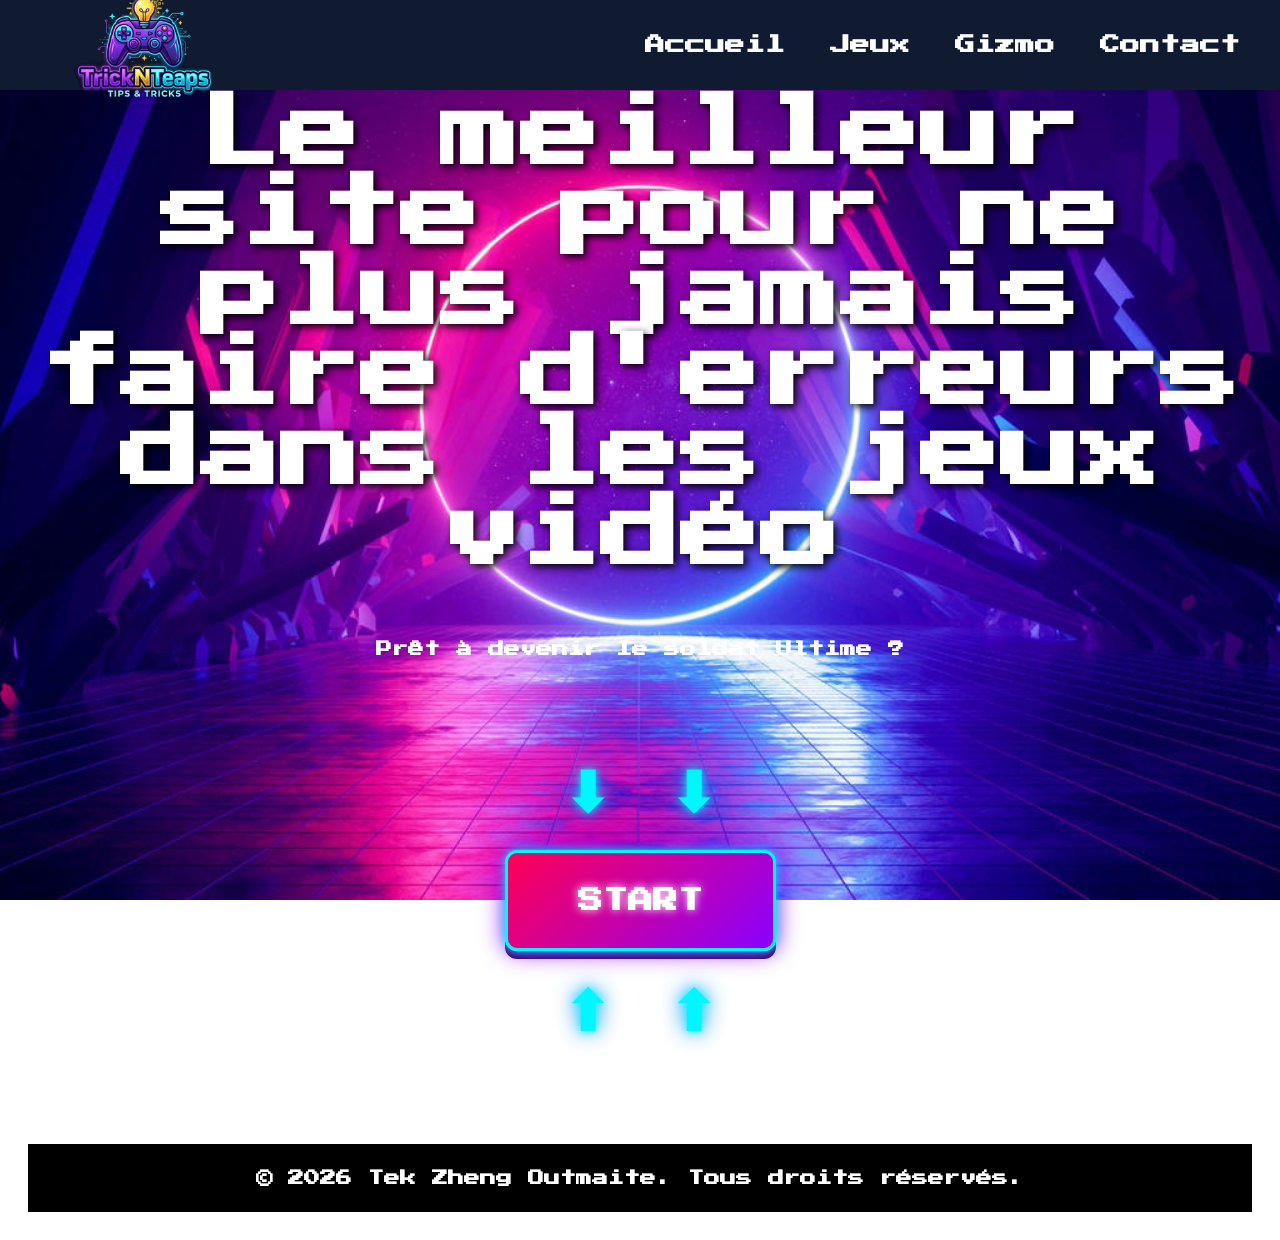
==== commit 8c494a8e: "Rebranded Chatbot as Gizmo, and added Timeout" ====
--- a/HTML/accueil.html
+++ b/HTML/accueil.html
@@ -20,7 +20,7 @@
             <ul>
                 <li><a href="accueil.html">Accueil</a></li>
                 <li><a href="jeux.html">Jeux</a></li>
-                <li><a href="about.html">À propos</a></li>
+                <li><a href="about.html">Gizmo</a></li>
                 <li><a href="contact.html">Contact</a></li>
             </ul>
         </nav>
--- a/CSS/styles.css
+++ b/CSS/styles.css
@@ -221,6 +221,18 @@
 
 .liste-jeux .jeu3 {
     animation-delay: 1.3s;
+}
+
+.liste-jeux img {
+    border: 3px solid #8a00ff;
+    border-radius: 10px;
+    box-shadow: 0 0 12px #8a00ff;
+    transition: transform 0.3s ease, box-shadow 0.3s ease;
+}
+
+.liste-jeux img:hover {
+    transform: scale(1.05);
+    box-shadow: 0 0 20px #00f7ff;
 }
 
 @keyframes apparition {
@@ -416,7 +428,7 @@
 .logo-track img {
     height: 150px;
     margin: 0 50px;
-    opacity: 0.8;
+    opacity: 1;
     filter: grayscale(100%);
     transition: 0.3s;
 }
@@ -424,7 +436,16 @@
 .logo-track img:hover {
     filter: grayscale(0%);
     opacity: 1;
-    transform: scale(1.1);
+    transform: scale(1.3);
+}
+
+.footing {
+    text-align: center;
+    background-color: black;
+    padding: 10px;
+    box-sizing: border-box;
+    color: white;
+    font-family: 'Press Start 2P', monospace;
 }
 
 @keyframes scroll {
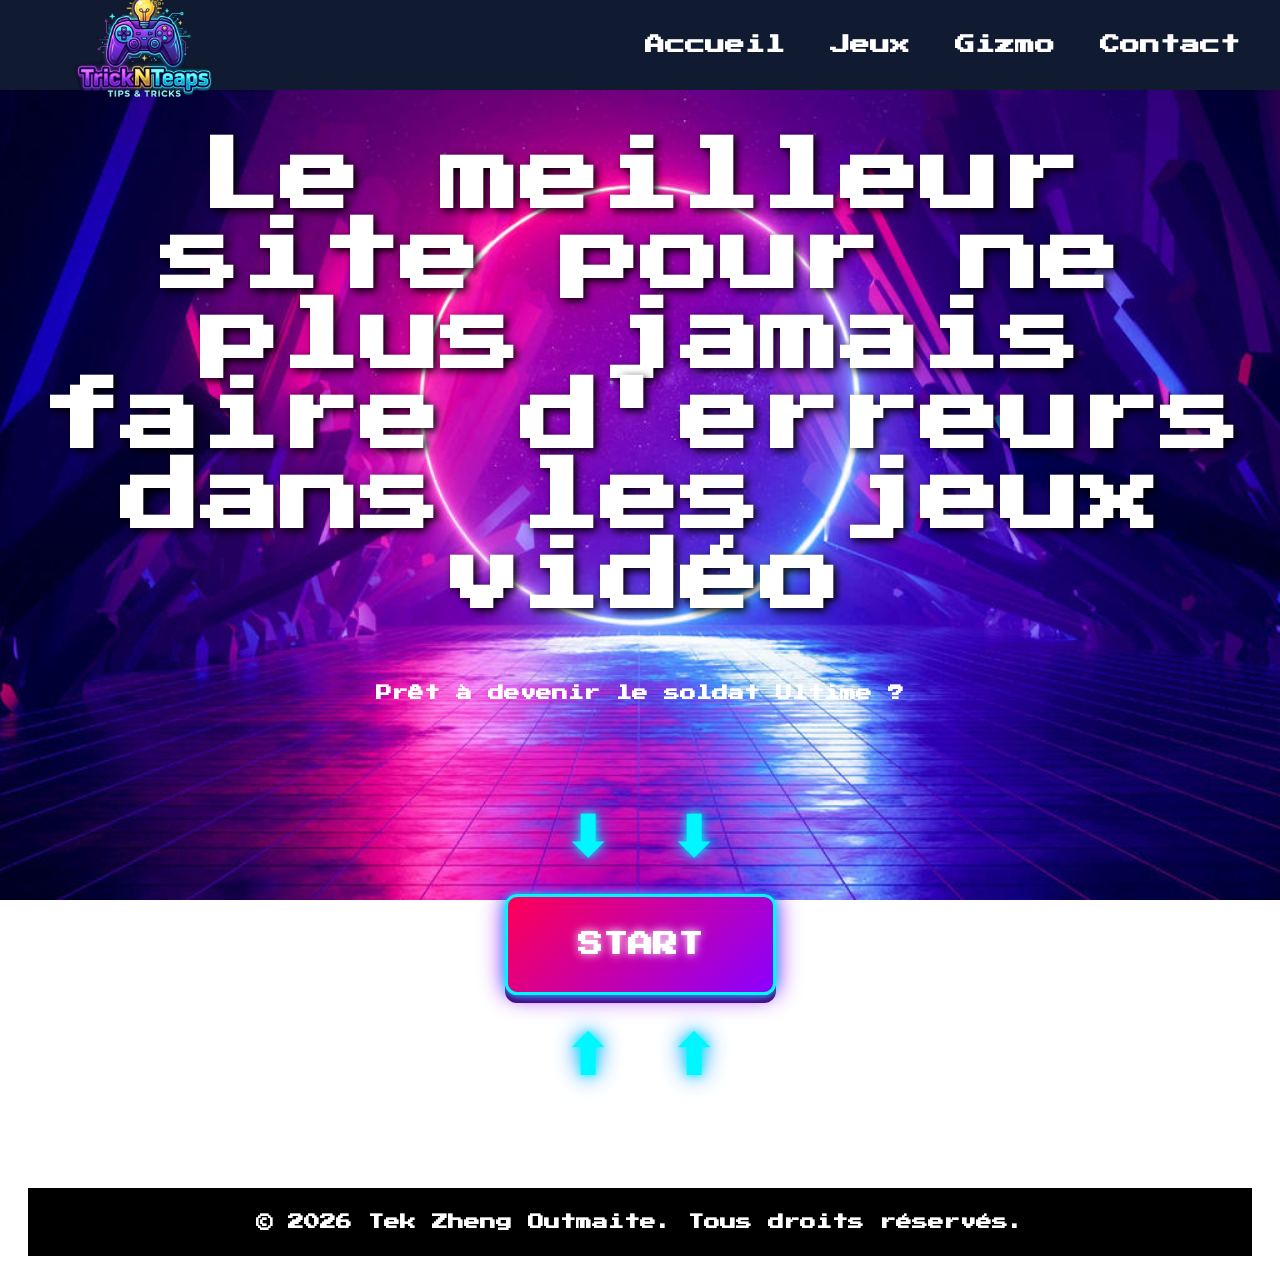
==== commit 9588429b: "changements conformes a la W3C" ====
--- a/HTML/accueil.html
+++ b/HTML/accueil.html
@@ -1,4 +1,3 @@
-
 <!DOCTYPE html>
 <html lang="fr">
 <head>
@@ -7,8 +6,9 @@
     <link href="../CSS/styles.css" rel="stylesheet">
     
     <title>Accueil</title>
+    <script src="../JS/transition.js"></script>
 </head>
-<script src="../JS/transition.js"></script>
+
 <body class="jeux">
     
     <header class="banniere">
@@ -28,11 +28,12 @@
 
     <main>
         <section>
+            <h1>Bienvenue sur notre site</h1>
             <h2>Le meilleur site pour ne plus jamais faire d'erreurs dans les jeux vidéo</h2>
             <p>Prêt à devenir le soldat Ultime ?</p>
         </section>
 
-        <section class="section-depart">
+        <div class="section-depart">
 
             <div class="fleches">
                 <span>⬇</span>
@@ -48,7 +49,7 @@
                 <span>⬆</span>
             </div>
 
-        </section>
+        </div>
     </main>
 
     <footer>
--- a/CSS/styles.css
+++ b/CSS/styles.css
@@ -390,6 +390,130 @@
 
 
 /*Monster Hunter Rise */
+
+body.monsterhunter {
+    --fond: #121212;
+    --carte: #1e1e1e;
+    --texte: #e8e8e8;
+    --accent: #e63946;
+
+    background-color: var(--fond);
+    color: var(--texte);
+    font-family: Arial, sans-serif;
+    line-height: 1.6;
+}
+
+.monsterhunter .banniere {
+    display: flex;
+    justify-content: space-between;
+    align-items: center;
+    padding: 12px 30px;
+    background-color: var(--carte);
+    border-bottom: 3px solid var(--accent);
+}
+
+.monsterhunter .logo img {
+    height: 50px;
+    width: auto;
+    display: block;
+}
+
+.monsterhunter .navigation ul {
+    display: flex;
+    gap: 24px;
+    list-style: none;
+    margin: 0;
+    padding: 0;
+}
+
+.monsterhunter .navigation a {
+    color: var(--texte);
+    text-decoration: none;
+    font-weight: bold;
+}
+
+.monsterhunter .navigation a:hover {
+    color: var(--accent);
+}
+
+.monsterhunter main {
+    max-width: 900px;
+    margin: 0 auto;
+    padding: 30px 20px;
+}
+
+.monsterhunter h1 {
+    color: var(--accent);
+    margin: 20px 0;
+}
+
+.monsterhunter h2,
+.monsterhunter h3 {
+    color: var(--accent);
+    margin-bottom: 12px;
+}
+
+.monsterhunter p {
+    margin-bottom: 14px;
+}
+
+.monsterhunter section {
+    background-color: var(--carte);
+    border-radius: 12px;
+    padding: 24px;
+    margin-top: 28px;
+}
+
+.monsterhunter ul {
+    padding-left: 20px;
+}
+
+.monsterhunter li {
+    margin-bottom: 10px;
+}
+
+.monsterhunter li:has(iframe) {
+    list-style: none;
+}
+
+.monsterhunter main img {
+    max-width: 100%;
+    height: auto;
+    border-radius: 12px;
+    margin: 8px 8px 8px 0;
+}
+
+.monsterhunter iframe {
+    width: 100%;
+    max-width: 560px;
+    aspect-ratio: 16 / 9;
+    height: auto;
+    border: none;
+    border-radius: 12px;
+}
+
+.monsterhunter footer {
+    text-align: center;
+    padding: 24px;
+    color: #888;
+    border-top: 1px solid #333;
+}
+
+@media (max-width: 600px) {
+    .monsterhunter .banniere {
+        flex-direction: column;
+        gap: 10px;
+    }
+
+    .monsterhunter main {
+        padding: 20px 12px;
+    }
+
+    .monsterhunter section {
+        padding: 15px;
+    }
+}
+
 
 /*Persona 3*/
 
